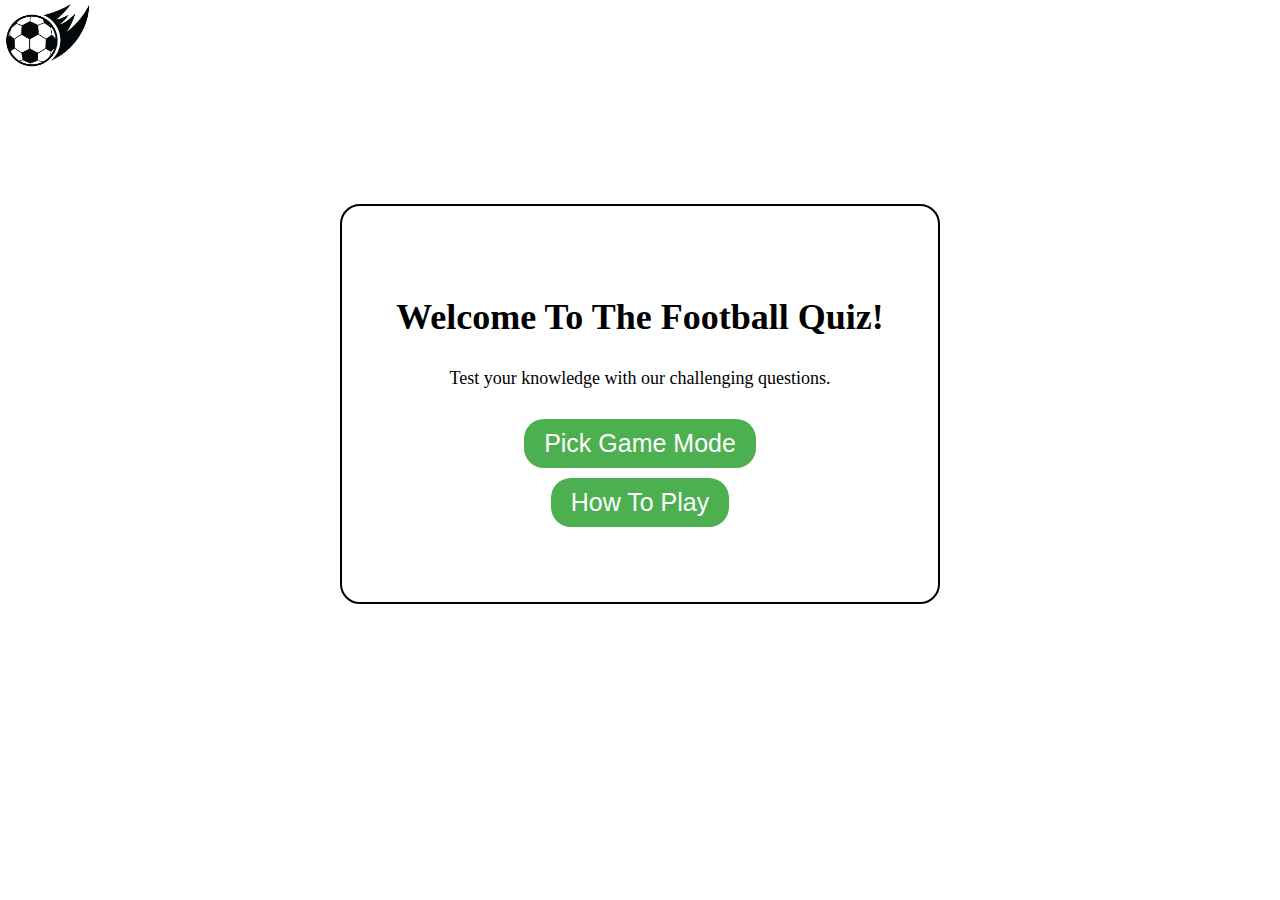
==== index.html @ ad7b7dc8 "Add max-width media query to home-page" ====
<!DOCTYPE html>
<html lang="en">
<head>
    <meta charset="UTF-8">
    <meta http-equiv="X-UA-Compatible" content="IE=edge">
    <meta name="viewport" content="width=device-width, initial-scale=1.0">
    <link rel="stylesheet" href="assets/css/style.css">
    <title>Main Page</title>
</head>
<body>
    <div id="logo-container">
        <a href="index.html">
        <img class="logo" src="assets/images/logo.png" alt="logo">
        </a>
    </div>

    <div class="start-game-container">
        <h1>Welcome To The Football Quiz!</h1>
        <p>Test your knowledge with our challenging questions.</p>
        <a href="quiz.html">
        <button id="start-game-btn" >Pick Game Mode </button>
        </a>
        <a href="how-to-play.html">
            <button id="how-to-play-btn">How To Play</button>
        </a>
    </div>

    
</body>
</html>
---- assets/css/style.css ----
/* Remove defualt margins, padding and borders  */

* {
  margin: 0;
  padding: 0;
  box-sizing: border-box;
}




body {
  background: url(../images/fooo.jpg);
  background-size: cover;
  background-repeat: no-repeat;
  background-position: center;
  height: 100vh;
  width: 100vw;
}

.logo {
  height: 70px;
}

.quiz-area-container {
  width: 90%;
  max-width: 600px;
  background-color: #fff;
  margin: 0 auto;
  border-radius: 20px;
  padding: 30px;
  border: 2px solid black;
  margin-top: 130px;
}

.questionAndBtn-container {
  padding: 20px;
  text-align: center;

}


#options-btn {
  display: none;
  grid-template-columns: repeat(2, 1fr);
  gap: 20px;
  margin-top: 30px;
}


.btn {
  background: #4CAF50;
  color: #222;
  border-radius: 15px;
  cursor: pointer;
  color: white;
  font-size: large;
  padding: 10px;
  margin: 10px 0;
  border: none;
  font-weight: bold;
  transition: all 0.3s;
}


.btn:active([disabled]) {
  cursor: not-allowed;
}

.btn:not([disabled]) {
  cursor: pointer;
}

.btn:not([disabled]):hover {
  color: black;
  border: none;
}

#next-btn {
  background-color: #4CAF50;
  color: white;
  font: bold;
  width: 100px;
  padding: 10px;
  margin: 20px auto;
  border-radius: 15px;
  cursor: pointer;
  display: none;
  border: none;
}

#next-btn:hover {
  background-color: green;
}


.correct {
  background: #9aeabc;
}

.incorrect {
  background: #ff9393;
}

#question {
  display: none;
}

/* home page css */

.start-game-container {
  width: 90%;
  max-width: 600px;
  background-color: #fff;
  margin: 0 auto;
  border-radius: 20px;
  padding: 30px;
  border: 2px solid black;
  margin-top: 130px;
  height: 400px;
  text-align: center;
}

.start-game-container h1 {
  font-size: 36px;
  margin-top: 60px;
}

.start-game-container p {
  font-size: 18px;
  margin-bottom: 30px;
  padding-top: 30px;
}

.start-game-container a {
  text-decoration: none;
}

.start-game-container button {
  display: block;
  margin: 10px auto;
  font-size: 25px;
  padding: 10px 20px;
  border: none;
  border-radius: 20px;
  cursor: pointer;
  color: white;
  background-color: #4CAF50;
  transition: background-color 0.3s;
}

.start-game-container button:hover {
  background-color: darkgreen;
}





/* game mode html */

.pick-game-mdoe-container {
  width: 90%;
  max-width: 600px;
  background-color: #fff;
  margin: 0 auto;
  border-radius: 20px;
  padding: 30px;
  border: 2px solid black;
  margin-top: 130px;
  height: 400px;
  text-align: center;
}


/* timer */

#countdown {
  font-size: 24px;
  font-weight: bold;
  padding: 10px 5px 10px 18px;
  border-radius: 20px;
  width: 80px;
  height: 50px;
  margin: 0 auto;
  background: #4CAF50;
  color: #fff;
  display: none;
}



/* how to play */


.how-to-play h1 {
  padding-bottom: 14px;
}

.how-to-play p {
  font-weight: bold;
  padding-bottom: 20px;
}

.how-to-play {
  width: 90%;
  max-width: 600px;
  background-color: #fff;
  margin: 0 auto;
  border-radius: 20px;
  padding: 30px;
  border: 2px solid black;
  margin-top: 130px;
  height: 440px;
  text-align: center;
  font-size: 15px;
  position: relative;
}

.how-to-play button {
  display: block;
  margin: 26px auto;
  font-size: 15px;
  padding: 8px 20px;
  border: none;
  border-radius: 20px;
  cursor: pointer;
  color: white;
  background-color: #4CAF50;
  transition: background-color 0.3s;
  position: absolute;
  bottom: 0;
  left: 50%;
  transform: translateX(-50%);
}

.how-to-play button:hover {
  background-color: darkgreen;
}

.how-to-play a {
  text-decoration: none;
}


.game-mode-btns {
  background-color: #4CAF50;
  color: white;
  border: none;
  border-radius: 15px;
  cursor: pointer;
  font-size: 18px;
  font-weight: bold;
  padding: 10px 20px;
  margin: 10px 0;
  transition: background-color 0.3s ease;
}

.game-mode-btns:hover {
  background-color: #45a049;
}

.game-mode-btns:focus {
  outline: none;
}

.game-mode-btns:active {
  background-color: #3e8948;
}


.mode-con {
  padding: 117.5px;

}





/* MEDIA QUERIES */


/* Index(Home Page) Media Queries */


@media (max-width: 615px) {
  .start-game-container h1 {
    margin-top: 30px;
  }

  .start-game-container p {
    font-size: 16px;
    margin-bottom: 20px;
    padding-top: 20px;
  }

  .start-game-container button {
    font-size: 20px;
    padding: 8px 16px;
  }
}











/* How to play Media Queries */
/* @media (max-width: 660px) {
  .how-to-play ol {
    font-size: 12px;
    padding-top: 4px;
  }

  .how-to-play h1 {
    font-size: 20px;
  }

  .how-to-play p {
    font-size: 14px;
    padding-bottom: 16px;
  }
}

@media (max-width: 400px) {
  .how-to-play button {
    font-size: 10px;
    padding: 6px 10px;
    margin-bottom: 4px;
  }
  .how-to-play h1 {
    font-size: 16px;
  }
  .how-to-play p {
    font-size: 12px;
    padding-bottom: 10px;
    margin-bottom: 6px;
  }
} */
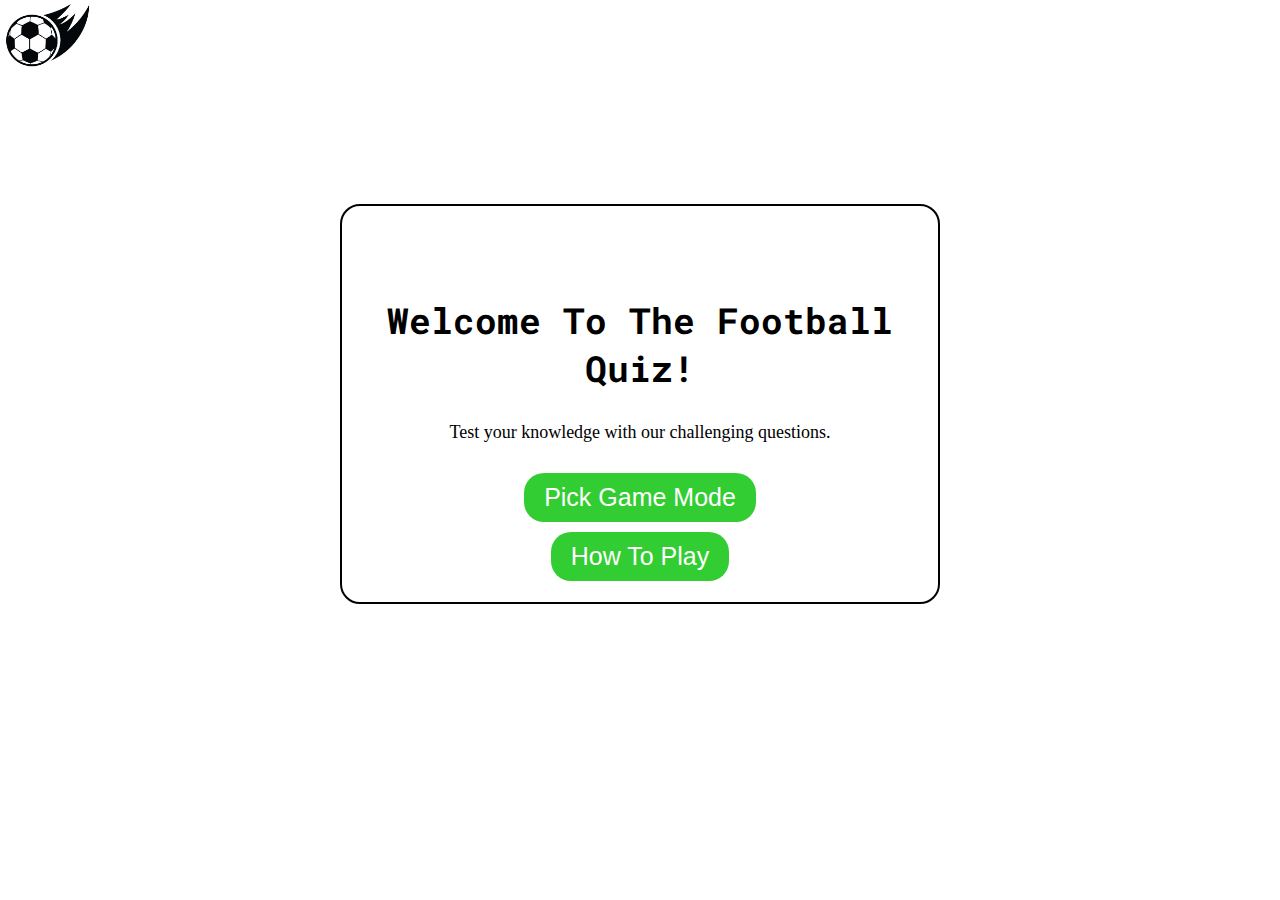
==== commit 97fbcda5: "Add font to main headings" ====
--- a/index.html
+++ b/index.html
@@ -1,30 +1,55 @@
 <!DOCTYPE html>
 <html lang="en">
+
 <head>
+    <!-- Meta Tags -->
+
     <meta charset="UTF-8">
     <meta http-equiv="X-UA-Compatible" content="IE=edge">
     <meta name="viewport" content="width=device-width, initial-scale=1.0">
+
+    <meta name="description" content="Football quiz home page">
+    <meta name="keywords" content="footbal, quiz, online quiz, footbal quiz, multiple choice quiz">
+
+    <!-- Google Fonts -->
+    <link rel="preconnect" href="https://fonts.googleapis.com">
+    <link rel="preconnect" href="https://fonts.gstatic.com" crossorigin>
+    <link href="https://fonts.googleapis.com/css2?family=Roboto+Mono&display=swap" rel="stylesheet">
+
+    <!-- Link To Css -->
+
     <link rel="stylesheet" href="assets/css/style.css">
-    <title>Main Page</title>
+
+    <!-- Favicon -->
+
+    <link rel="apple-touch-icon" sizes="180x180" href="/apple-touch-icon.png">
+    <link rel="icon" type="image/png" sizes="32x32" href="/favicon-32x32.png">
+    <link rel="icon" type="image/png" sizes="16x16" href="/favicon-16x16.png">
+    <link rel="manifest" href="/site.webmanifest">
+
+    <title>Home Page</title>
 </head>
+
 <body>
-    <div id="logo-container">
+    <!-- Logo  -->
+    <header id="logo-container">
         <a href="index.html">
-        <img class="logo" src="assets/images/logo.png" alt="logo">
+            <img class="logo" src="assets/images/logo.png" alt="logo">
         </a>
+    </header>
+
+    <!-- Main container  -->
+    <div class="start-game-container">
+        <!-- Introduction To The User On What This Page Is -->
+        <h1>Welcome To The Football Quiz!</h1>
+        <p>Test your knowledge with our challenging questions.</p>
+        <!-- Go To Pick A Game Mode Page -->
+        <button id="start-game-btn" onclick="window.location.href='quiz.html'">Pick Game Mode</button>
+        <!-- Go To How To Play Page -->
+        <button id="how-to-play-btn" onclick="window.location.href='how-to-play.html'">How To Play</button>
     </div>
 
-    <div class="start-game-container">
-        <h1>Welcome To The Football Quiz!</h1>
-        <p>Test your knowledge with our challenging questions.</p>
-        <a href="quiz.html">
-        <button id="start-game-btn" >Pick Game Mode </button>
-        </a>
-        <a href="how-to-play.html">
-            <button id="how-to-play-btn">How To Play</button>
-        </a>
-    </div>
 
-    
 </body>
+
 </html>--- a/assets/css/style.css
+++ b/assets/css/style.css
@@ -10,7 +10,7 @@
 
 
 body {
-  background: url(../images/fooo.jpg);
+  background: url(../images/football-pitch.jpg);
   background-size: cover;
   background-repeat: no-repeat;
   background-position: center;
@@ -49,7 +49,7 @@
 
 
 .btn {
-  background: #4CAF50;
+  background: #32cd32;
   color: #222;
   border-radius: 15px;
   cursor: pointer;
@@ -63,7 +63,7 @@
 }
 
 
-.btn:active([disabled]) {
+.btn:active:disabled {
   cursor: not-allowed;
 }
 
@@ -77,7 +77,7 @@
 }
 
 #next-btn {
-  background-color: #4CAF50;
+  background-color: #32cd32 ;
   color: white;
   font: bold;
   width: 100px;
@@ -90,7 +90,7 @@
 }
 
 #next-btn:hover {
-  background-color: green;
+  background-color: #006400;
 }
 
 
@@ -104,6 +104,7 @@
 
 #question {
   display: none;
+  font-family: "roboto mono",sans-serif, arial;
 }
 
 /* home page css */
@@ -124,6 +125,7 @@
 .start-game-container h1 {
   font-size: 36px;
   margin-top: 60px;
+  font-family: "roboto mono",sans-serif, arial;
 }
 
 .start-game-container p {
@@ -145,17 +147,13 @@
   border-radius: 20px;
   cursor: pointer;
   color: white;
-  background-color: #4CAF50;
+  background-color: #32cd32 ;
   transition: background-color 0.3s;
 }
 
 .start-game-container button:hover {
-  background-color: darkgreen;
-}
-
-
-
-
+  background-color: #006400;
+}
 
 /* game mode html */
 
@@ -183,7 +181,7 @@
   width: 80px;
   height: 50px;
   margin: 0 auto;
-  background: #4CAF50;
+  background: #32cd32 ;
   color: #fff;
   display: none;
 }
@@ -195,11 +193,13 @@
 
 .how-to-play h1 {
   padding-bottom: 14px;
+  font-family: "roboto mono",sans-serif, arial;
 }
 
 .how-to-play p {
   font-weight: bold;
   padding-bottom: 20px;
+  font-family: "roboto mono",sans-serif, arial;
 }
 
 .how-to-play {
@@ -226,7 +226,7 @@
   border-radius: 20px;
   cursor: pointer;
   color: white;
-  background-color: #4CAF50;
+  background-color: #32cd32 ;
   transition: background-color 0.3s;
   position: absolute;
   bottom: 0;
@@ -235,7 +235,7 @@
 }
 
 .how-to-play button:hover {
-  background-color: darkgreen;
+  background-color: #006400;
 }
 
 .how-to-play a {
@@ -244,7 +244,7 @@
 
 
 .game-mode-btns {
-  background-color: #4CAF50;
+  background-color: #32cd32 ;
   color: white;
   border: none;
   border-radius: 15px;
@@ -257,22 +257,14 @@
 }
 
 .game-mode-btns:hover {
-  background-color: #45a049;
+  background-color: #006400;
 }
 
 .game-mode-btns:focus {
   outline: none;
 }
 
-.game-mode-btns:active {
-  background-color: #3e8948;
-}
-
-
-.mode-con {
-  padding: 117.5px;
-
-}
+
 
 
 
@@ -282,8 +274,6 @@
 
 
 /* Index(Home Page) Media Queries */
-
-
 @media (max-width: 615px) {
   .start-game-container h1 {
     margin-top: 30px;
@@ -302,44 +292,39 @@
 }
 
 
-
-
-
-
-
-
-
-
-
-/* How to play Media Queries */
-/* @media (max-width: 660px) {
-  .how-to-play ol {
+/* How To Play Media Queries */
+
+@media (max-width: 600px) {
+  .how-to-play {
     font-size: 12px;
-    padding-top: 4px;
-  }
-
-  .how-to-play h1 {
-    font-size: 20px;
-  }
-
-  .how-to-play p {
-    font-size: 14px;
-    padding-bottom: 16px;
-  }
-}
-
+  }
+}
+
+@media (max-width: 380px) {
+  .how-to-play {
+    font-size: 10px;
+  }
+}
+
+/* Quiz Meida Queries */
 @media (max-width: 400px) {
-  .how-to-play button {
-    font-size: 10px;
-    padding: 6px 10px;
-    margin-bottom: 4px;
-  }
-  .how-to-play h1 {
+  #options-btn {
+    grid-template-columns: none;
+    gap: 2px;
+    margin-top: 5px;
+  }
+
+  .btn {
+    font-size: 12px;
+  }
+
+  #question {
     font-size: 16px;
   }
-  .how-to-play p {
-    font-size: 12px;
-    padding-bottom: 10px;
-    margin-bottom: 6px;
-  }
-} */+
+  #countdown {
+    font-size: 16px;
+    height: 40px;
+    padding: 10px 5px 10px 25px;
+  }
+}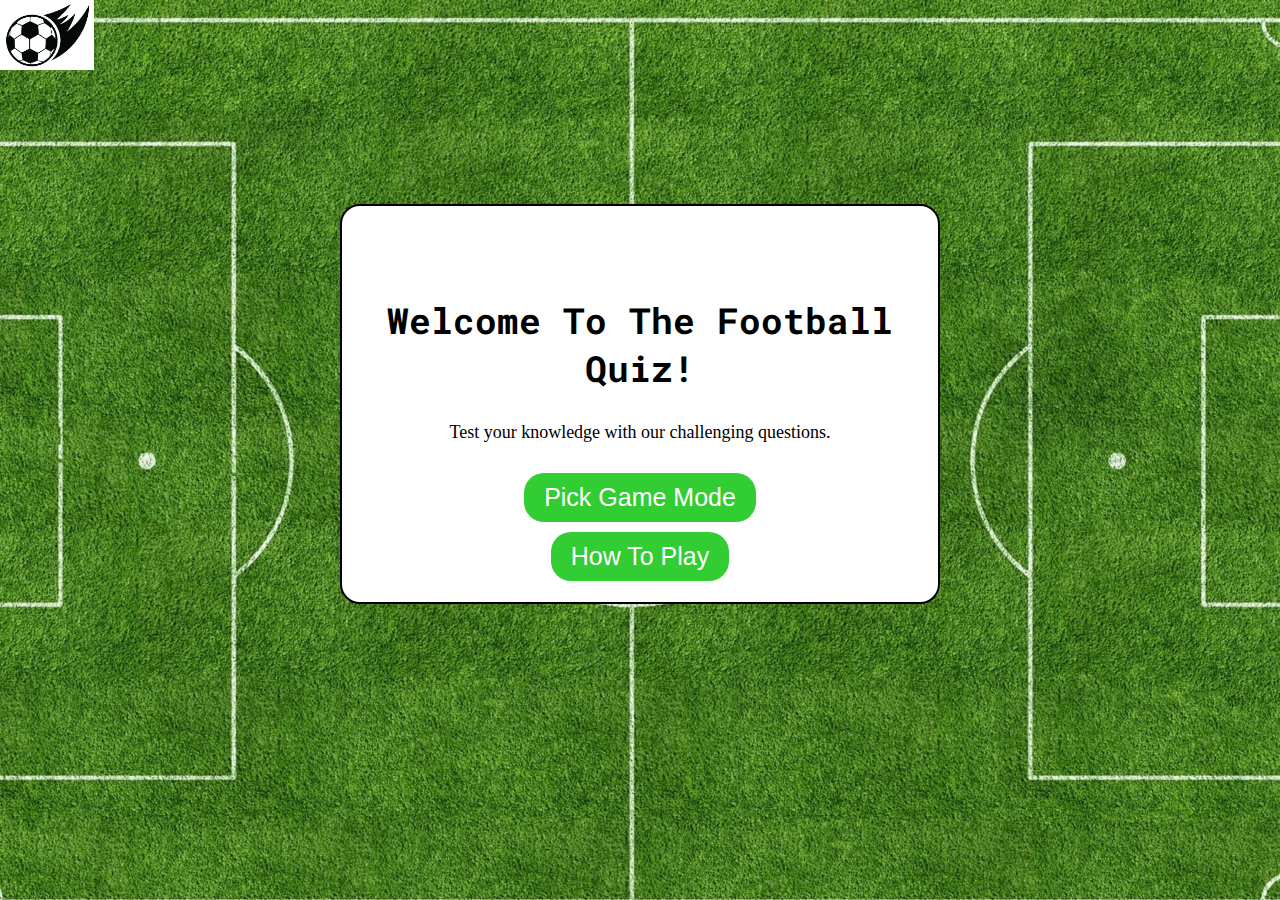
==== commit 1dba62f9: "change link to favicon in all html pages" ====
--- a/index.html
+++ b/index.html
@@ -14,7 +14,8 @@
     <!-- Google Fonts -->
     <link rel="preconnect" href="https://fonts.googleapis.com">
     <link rel="preconnect" href="https://fonts.gstatic.com" crossorigin>
-    <link href="https://fonts.googleapis.com/css2?family=Roboto+Mono&display=swap" rel="stylesheet">
+    <link href="https://fonts.googleapis.com/css2?family=Montserrat&family=Roboto+Mono&display=swap" rel="stylesheet">
+
 
     <!-- Link To Css -->
 
@@ -22,10 +23,7 @@
 
     <!-- Favicon -->
 
-    <link rel="apple-touch-icon" sizes="180x180" href="/apple-touch-icon.png">
-    <link rel="icon" type="image/png" sizes="32x32" href="/favicon-32x32.png">
-    <link rel="icon" type="image/png" sizes="16x16" href="/favicon-16x16.png">
-    <link rel="manifest" href="/site.webmanifest">
+    <link rel="shortcut icon" type="image/x-icon" href="favicon.ico">
 
     <title>Home Page</title>
 </head>
--- a/assets/css/style.css
+++ b/assets/css/style.css
@@ -10,7 +10,7 @@
 
 
 body {
-  background: url(../images/football-pitch.jpg);
+  background: url(../images/football-pitch.webp) ;
   background-size: cover;
   background-repeat: no-repeat;
   background-position: center;
@@ -191,15 +191,16 @@
 /* how to play */
 
 
+
 .how-to-play h1 {
   padding-bottom: 14px;
   font-family: "roboto mono",sans-serif, arial;
+
 }
 
 .how-to-play p {
   font-weight: bold;
   padding-bottom: 20px;
-  font-family: "roboto mono",sans-serif, arial;
 }
 
 .how-to-play {
@@ -215,6 +216,7 @@
   text-align: center;
   font-size: 15px;
   position: relative;
+  margin-top: 60px;
 }
 
 .how-to-play button {
@@ -327,4 +329,8 @@
     height: 40px;
     padding: 10px 5px 10px 25px;
   }
-}+  .how-to-play {
+    margin-top: 55px;
+  }
+}
+
